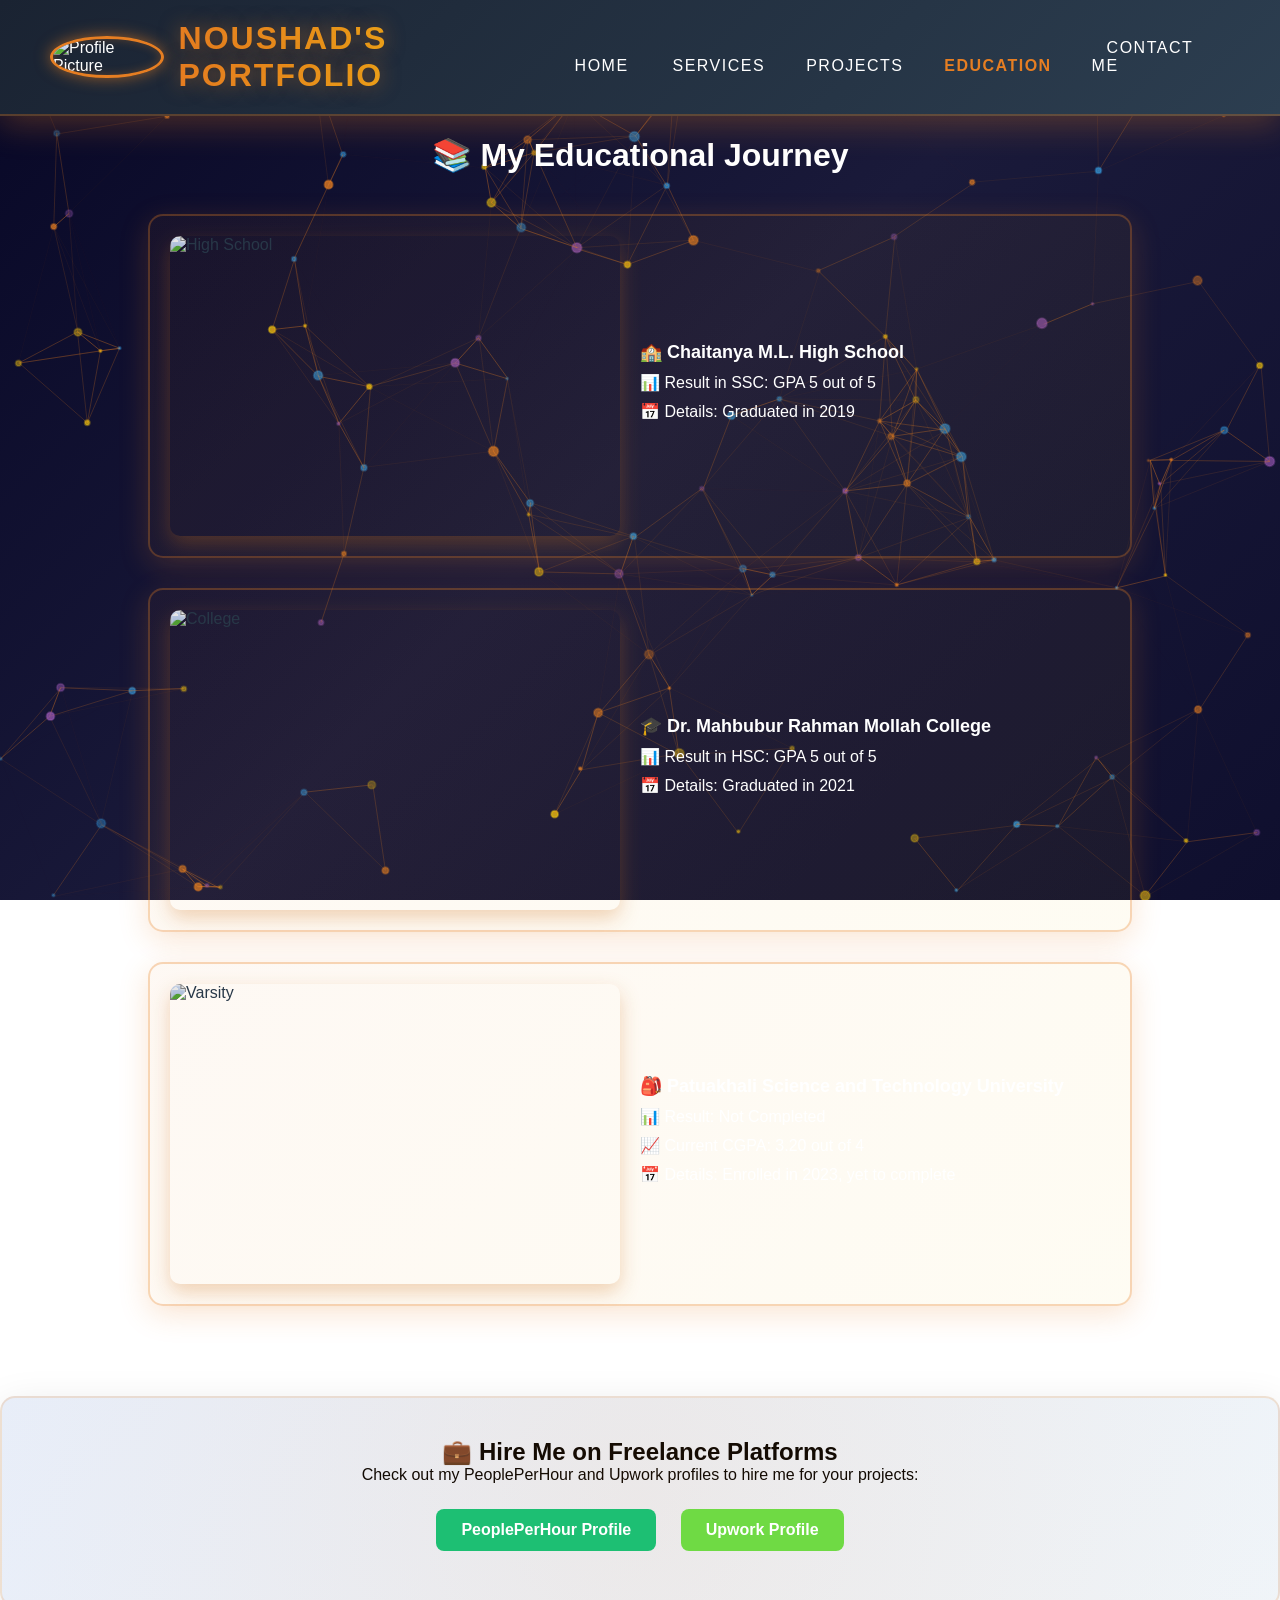
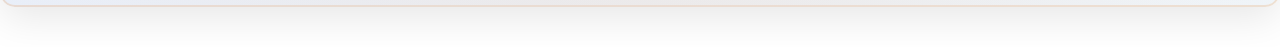
==== pages/about.html @ a870f648 "update porfolio" ====
<!DOCTYPE html>
<html lang="en">
<head>
    <meta charset="UTF-8">
    <meta name="viewport" content="width=device-width, initial-scale=1.0">
    <title>About page</title>
    <link rel="stylesheet" href="../styles.css">
</head>
<body>
    <canvas id="backgroundCanvas"></canvas>
    <header>
        <div class="logo">
            <div class="profile-container">
                <img src="../images/default-image.png" alt="Profile Picture" class="profile-picture" id="profilePicture">
            </div>
            <h1>Noushad's Portfolio</h1>
            
        </div>
        <nav>
            <ul class="nav-links">
                <li><a href="../index.html">Home</a></li>
                <li><a href="services.html">Services</a></li>
                <li><a href="project.html">Projects</a></li>
                <li><a href="about.html">Education</a></li>
                <li><a href="contact.html">Contact Me</a></li>
            </ul>
        </nav>
    </header>
    <script src="../script.js"></script>
    <main>
        <div class="about-container">
            <h1 style="color: white; text-align: center; animation: fadeInUp 0.8s ease-out; margin-bottom: 40px;">📚 My Educational Journey</h1>
        
            <!-- High School Section -->
            <div class="education-section">
                <img src="../images/highschool.jpg" alt="High School" class="edu-image">
                <div class="edu-details">
                    <h3>
                        <a href="https://chaitanyamlhighschool.edu.bd/" target="_blank">🏫 Chaitanya M.L. High School</a>
                    </h3>
                    <p style="color:white">📊 Result in SSC: GPA 5 out of 5</p>
                    <p style="color:white">📅 Details: Graduated in 2019</p>
                </div>
            </div>
        
            <!-- College Section -->
            <div class="education-section">
                <img src="../images/college.jpeg" alt="College" class="edu-image">
                <div class="edu-details">
                    <h3>
                        <a href="https://mail.dmrc.edu.bd" target="_blank">🎓 Dr. Mahbubur Rahman Mollah College</a>
                    </h3>
                    <p style="color:white">📊 Result in HSC: GPA 5 out of 5</p>
                    <p style="color:white">📅 Details: Graduated in 2021</p>
                </div>
            </div>
        
            <!-- Varsity Section -->
            <div class="education-section">
                <img src="../images/university.jpg" alt="Varsity" class="edu-image">
                <div class="edu-details">
                    <h3>
                        <a href="https://www.pstu.ac.bd/" target="_blank">🎒 Patuakhali Science and Technology University</a>
                    </h3>
                    <p style="color:white">📊 Result: Not Completed</p>
                    <p style="color:white">📈 Current CGPA: 3.20 out of 4</p>
                    <p style="color:white">📅 Details: Enrolled in 2023, yet to complete</p>
                </div>
            </div>
        </div>
        <section class="profile-section1">
            <h2 style="color:rgb(0, 0, 0)">💼 Hire Me on Freelance Platforms</h2>
            <p style="color:rgb(0, 0, 0)">Check out my PeoplePerHour and Upwork profiles to hire me for your projects:</p>
            <div class="profile-links">
                <a href="https://www.peopleperhour.com/freelancer/technology-programming/md_noushad-bhuiyan-game-and-app-developer-zzvnzvnj" target="_blank" class="profile-link fiverr">PeoplePerHour Profile</a>
                <a href="https://www.upwork.com/freelancers/~0193bcc1ac56d08c40" target="_blank" class="profile-link upwork">Upwork Profile</a>
            </div>
            
        </section>
    </main>
    
</body>
</html>
---- styles.css ----
/* Canvas Fullscreen Background */
canvas#backgroundCanvas {
    position: fixed;
    top: 0;
    left: 0;
    width: 100%;
    height: 100%;
    z-index: -1;
}




/* General Reset */
* {
    margin: 0;
    padding: 0;
    box-sizing: border-box;
}

body {
    font-family: 'Poppins', sans-serif;
    background: linear-gradient(135deg, #070726 0%, #1a1a3a 50%, #0f0f2e 100%);
    background-attachment: fixed;
    color: #2c3e50;
    display: flex;
    flex-direction: column;
    overflow-x: hidden;
    justify-content: flex-start;
}


/* Header Styling */
header {
    display: flex;
    justify-content: space-between;
    align-items: center;
    padding: 20px 50px;
    background: linear-gradient(135deg, #1a2332 0%, #2c3e50 100%);
    color: #fff;
    position: sticky;
    top: 0;
    z-index: 1000;
    box-shadow: 0 8px 32px rgba(230, 126, 34, 0.3);
    backdrop-filter: blur(10px);
    border-bottom: 2px solid rgba(230, 126, 34, 0.3);
}

.logo h1 {
    font-size: 32px;
    font-weight: bold;
    text-transform: uppercase;
    letter-spacing: 2px;
    background: linear-gradient(90deg, #e67e22, #f1c40f, #e67e22);
    -webkit-background-clip: text;
    -webkit-text-fill-color: transparent;
    background-size: 300% 100%;
    animation: gradientText 4s infinite;
    text-shadow: 0 0 20px rgba(230, 126, 34, 0.5);
}

@keyframes gradientText {
    0% { background-position: 0% 50%; }
    50% { background-position: 100% 50%; }
    100% { background-position: 0% 50%; }
}

.nav-links {
    list-style: none;
    display: flex;
    gap: 20px;
}

.nav-links li {
    position: relative;
}

.nav-links a {
    text-decoration: none;
    color: #fff;
    font-size: 16px;
    font-weight: 500;
    transition: all 0.3s ease;
    text-transform: uppercase;
    letter-spacing: 1.5px;
    position: relative;
    padding: 8px 15px;
    border-radius: 5px;
}

/* Hover Animation */
.nav-links a::before {
    content: '';
    position: absolute;
    inset: 0;
    background: linear-gradient(135deg, #e67e22, #f1c40f);
    border-radius: 5px;
    opacity: 0;
    z-index: -1;
    transition: opacity 0.3s ease;
}

.nav-links a:hover::before,
.nav-links a:focus::before {
    opacity: 0.2;
}

.nav-links a:hover {
    color: #fff;
    transform: translateY(-3px);
    box-shadow: 0 8px 16px rgba(230, 126, 34, 0.4);
}

/* Active Link Style */
.nav-links a.active {
    font-weight: bold;
    color: #e67e22;
}



/* Logo Styling */
.logo {
    display: flex;
    align-items: center;
    gap: 15px;
}

.logo h1 {
    font-size: 32px;
    font-weight: bold;
    text-transform: uppercase;
    letter-spacing: 2px;
    background: linear-gradient(90deg, #e67e22, #f1c40f);
    -webkit-background-clip: text;
    -webkit-text-fill-color: transparent;
    animation: gradientText 3s infinite;
}

.profile-container {
    position: relative;
    display: inline-block;
}

.profile-picture {
    width: 50px;
    height: 50px;
    border-radius: 50%;
    object-fit: cover;
    border: 3px solid #e67e22;
    box-shadow: 0 0 15px rgba(230, 126, 34, 0.6), inset 0 0 10px rgba(230, 126, 34, 0.3);
    cursor: pointer;
    transition: all 0.3s ease;
    animation: profileGlow 2s ease-in-out infinite;
}

@keyframes profileGlow {
    0%, 100% { box-shadow: 0 0 15px rgba(230, 126, 34, 0.6), inset 0 0 10px rgba(230, 126, 34, 0.3); }
    50% { box-shadow: 0 0 25px rgba(230, 126, 34, 0.9), inset 0 0 15px rgba(230, 126, 34, 0.5); }
}

.edit-icon {
    position: absolute;
    width: 16px;
    height: 16px;
    bottom: 0;
    right: 0;
    background-color: #fff;
    border-radius: 50%;
    padding: 2px;
    box-shadow: 0 0 5px rgba(0, 0, 0, 0.2);
    display: none;
    cursor: pointer;
}

.profile-container:hover .edit-icon {
    display: block;
}

.profile-container:hover .profile-picture {
    transform: scale(1.15);
    filter: brightness(1.2);
}
/* Content Container Styling */
.content-containerMain {
    display: flex;
    justify-content: space-between;
    align-items: flex-start;
    gap: 40px;
    padding: 40px;
    animation: fadeInUp 0.8s ease-out;
}

/* Left Side (Picture) */
.left-side {
    flex: 1;
    display: flex;
    justify-content: center;
    align-items: center;
}

.profile-pictureMain {
    width: 350px;
    height: 350px;
    border-radius: 50%;
    border: 8px solid;
    border-image: linear-gradient(135deg, #e67e22, #f1c40f, #e67e22) 1;
    object-fit: cover;
    box-shadow: 0 0 40px rgba(230, 126, 34, 0.6),
                0 0 80px rgba(241, 196, 15, 0.3),
                inset 0 0 40px rgba(230, 126, 34, 0.2);
    animation: float 3s ease-in-out infinite;
}

@keyframes float {
    0%, 100% { transform: translateY(0px); }
    50% { transform: translateY(-20px); }
}

/* Right Side (Skills and About) */
.right-side {
    flex: 2;
}

/* Skills Styling */
.skills-list {
    list-style-type: none;
    padding: 0;
    margin: 0;
}

.skills-list li {
    display: flex;
    align-items: center;
    justify-content: space-between;
    background: linear-gradient(135deg, #f1c40f 0%, #e67e22 100%);
    color: #000000;
    padding: 12px 15px;
    margin-bottom: 12px;
    border-radius: 8px;
    cursor: pointer;
    font-size: 16px;
    font-weight: 700;
    position: relative;
    width: 500px;
    height: 55px;
    box-sizing: border-box;
    transition: all 0.3s cubic-bezier(0.175, 0.885, 0.32, 1.275);
    box-shadow: 0 4px 15px rgba(230, 126, 34, 0.3);
    overflow: hidden;
}

.skills-list li::before {
    content: '';
    position: absolute;
    top: -50%;
    left: -50%;
    width: 200%;
    height: 200%;
    background: radial-gradient(circle, rgba(255,255,255,0.3) 0%, transparent 70%);
    animation: shimmer 3s infinite;
}

@keyframes shimmer {
    0% { transform: translate(-100%, -100%) rotate(45deg); }
    100% { transform: translate(100%, 100%) rotate(45deg); }
}

.skills-list li:hover {
    background: linear-gradient(135deg, #e67e22 0%, #d66c0c 100%);
    transform: translateY(-5px) scale(1.05);
    box-shadow: 0 8px 25px rgba(230, 126, 34, 0.6);
}

/* Skill Logo */
.skill-logo {
    width: 35px;
    height: 35px;
    margin-right: 12px;
    border-radius: 50%;
    flex-shrink: 0;
    box-shadow: 0 0 10px rgba(0, 0, 0, 0.3);
    transition: all 0.3s ease;
    animation: rotateSpin 4s linear infinite;
}

.skills-list li:hover .skill-logo {
    transform: scale(1.2) rotate(10deg);
    animation-duration: 1s;
}

@keyframes rotateSpin {
    0% { transform: rotate(0deg); }
    100% { transform: rotate(360deg); }
}
/* Popup Animation */
.popup-container {
    position: fixed;
    top: 50%;
    left: 50%;
    transform: translate(-50%, -50%) scale(0) rotate(-10deg);
    background: linear-gradient(135deg, rgba(0, 0, 0, 0.95), rgba(40, 40, 70, 0.95));
    padding: 30px;
    border-radius: 15px;
    display: flex;
    justify-content: center;
    align-items: center;
    z-index: 9999;
    transition: all 0.4s cubic-bezier(0.175, 0.885, 0.32, 1.275);
    opacity: 0;
    box-shadow: 0 0 50px rgba(230, 126, 34, 0.5);
    border: 2px solid rgba(230, 126, 34, 0.6);
    backdrop-filter: blur(10px);
}

.popup-container img {
    max-width: 350px;
    max-height: 350px;
    border-radius: 12px;
    box-shadow: 0 0 30px rgba(230, 126, 34, 0.4);
    animation: popupImageGlow 2s ease-in-out infinite;
}

@keyframes popupImageGlow {
    0%, 100% { filter: drop-shadow(0 0 10px rgba(230, 126, 34, 0.4)); }
    50% { filter: drop-shadow(0 0 20px rgba(241, 196, 15, 0.6)); }
}

/* Show Popup */
.popup-container.active {
    transform: translate(-50%, -50%) scale(1) rotate(0deg);
    opacity: 1;
}

/* Close button for popup */
.popup-close {
    position: absolute;
    top: 10px;
    right: 10px;
    width: 30px;
    height: 30px;
    background: #e67e22;
    border: none;
    border-radius: 50%;
    cursor: pointer;
    font-size: 20px;
    color: white;
    transition: all 0.3s ease;
    z-index: 10001;
}

.popup-close:hover {
    background: #f1c40f;
    transform: scale(1.2) rotate(90deg);
}
/* Social Media Container */
.social-media {
    position: fixed; /* Keeps the icons fixed on the screen */
    right: 20px; /* Position 20px away from the right edge */
    top: 200px; /* Start 100px from the top */
    display: flex;
    flex-direction: column; /* Arrange icons in a vertical line */
    gap: 15px; /* Space between the icons */
}

/* Social Media Icons */
.social-icon {
    width: 45px;
    height: 45px;
    border-radius: 50%;
    box-shadow: 0 4px 15px rgba(230, 126, 34, 0.4);
    transition: all 0.3s cubic-bezier(0.175, 0.885, 0.32, 1.275);
    background: linear-gradient(135deg, rgba(230, 126, 34, 0.1), rgba(241, 196, 15, 0.1));
    padding: 5px;
    border: 2px solid rgba(230, 126, 34, 0.3);
}

.social-icon:hover {
    transform: scale(1.3) translateY(-5px) rotate(10deg);
    box-shadow: 0 8px 25px rgba(230, 126, 34, 0.7);
    border-color: #e67e22;
}
/* About Page Container */
.about-container {
    width: 80%;
    margin: auto;
    padding: 20px;
}

/* Education Section */
.education-section {
    display: flex;
    align-items: center;
    margin-bottom: 30px;
    border: 2px solid rgba(230, 126, 34, 0.3);
    border-radius: 15px;
    padding: 20px;
    box-shadow: 0 8px 30px rgba(230, 126, 34, 0.2);
    background: linear-gradient(135deg, rgba(230, 126, 34, 0.05), rgba(241, 196, 15, 0.05));
    transition: all 0.3s ease;
    animation: slideInLeft 0.6s ease-out;
}

.education-section:hover {
    transform: translateX(10px);
    box-shadow: 0 12px 40px rgba(230, 126, 34, 0.4);
    border-color: #e67e22;
}

/* Education Image */
.edu-image {
    width: 450px;
    height: 300px;
    margin-right: 20px;
    border-radius: 10px;
    object-fit: cover;
    box-shadow: 0 8px 20px rgba(230, 126, 34, 0.3);
    transition: all 0.3s ease;
    filter: brightness(0.9);
}

.education-section:hover .edu-image {
    filter: brightness(1.1);
    transform: scale(1.05);
}

/* Education Details */
.edu-details {
    flex-grow: 1;
}

.edu-details h3 {
    margin: 0;
    font-size: 18px;
}

.edu-details a {
    text-decoration: none;
    color: #ffffff;
    transition: color 0.3s;
}

.edu-details a:hover {
    color: #ffffff;
}

.edu-details p {
    margin: 10px 0;
}
.profile-section1 {
    text-align: center;
    padding: 40px;
    background: linear-gradient(135deg, #e8f1ff, #f0f8ff);
    margin: 40px auto;
    border-radius: 15px;
    animation: slideInUp 0.8s ease-out;
    box-shadow: 0 10px 40px rgba(0, 0, 0, 0.1);
    border: 2px solid rgba(230, 126, 34, 0.2);
    position: relative;
    overflow: hidden;
}

.profile-section1::before {
    content: '';
    position: absolute;
    top: -50%;
    right: -50%;
    width: 200%;
    height: 200%;
    background: radial-gradient(circle, rgba(230, 126, 34, 0.1) 0%, transparent 70%);
    animation: orbitalMove 8s linear infinite;
}

@keyframes orbitalMove {
    0% { transform: translate(0, 0) rotate(0deg); }
    100% { transform: translate(0, 0) rotate(360deg); }
}
.profile-links {
    margin-top: 15px;
}

.profile-link {
    text-decoration: none;
    padding: 12px 25px;
    margin: 10px;
    border-radius: 8px;
    color: white;
    font-weight: bold;
    transition: all 0.3s cubic-bezier(0.175, 0.885, 0.32, 1.275);
    position: relative;
    display: inline-block;
    overflow: hidden;
}

.profile-link::before {
    content: '';
    position: absolute;
    top: 0;
    left: -100%;
    width: 100%;
    height: 100%;
    background: rgba(255, 255, 255, 0.2);
    transition: left 0.5s ease;
    z-index: -1;
}

.profile-link:hover::before {
    left: 100%;
}

.fiverr {
    background: #1dbf73;
}

.fiverr:hover {
    background: #17a566;
    transform: translateY(-3px) scale(1.05);
    box-shadow: 0 8px 20px rgba(29, 191, 115, 0.4);
}

.upwork {
    background: #6fda44;
}

.upwork:hover {
    background: #5fb638;
    transform: translateY(-3px) scale(1.05);
    box-shadow: 0 8px 20px rgba(111, 218, 68, 0.4);
}

/* Main animations */
@keyframes fadeInUp {
    from {
        opacity: 0;
        transform: translateY(30px);
    }
    to {
        opacity: 1;
        transform: translateY(0);
    }
}

@keyframes slideInLeft {
    from {
        opacity: 0;
        transform: translateX(-50px);
    }
    to {
        opacity: 1;
        transform: translateX(0);
    }
}

@keyframes slideInUp {
    from {
        opacity: 0;
        transform: translateY(50px);
    }
    to {
        opacity: 1;
        transform: translateY(0);
    }
}
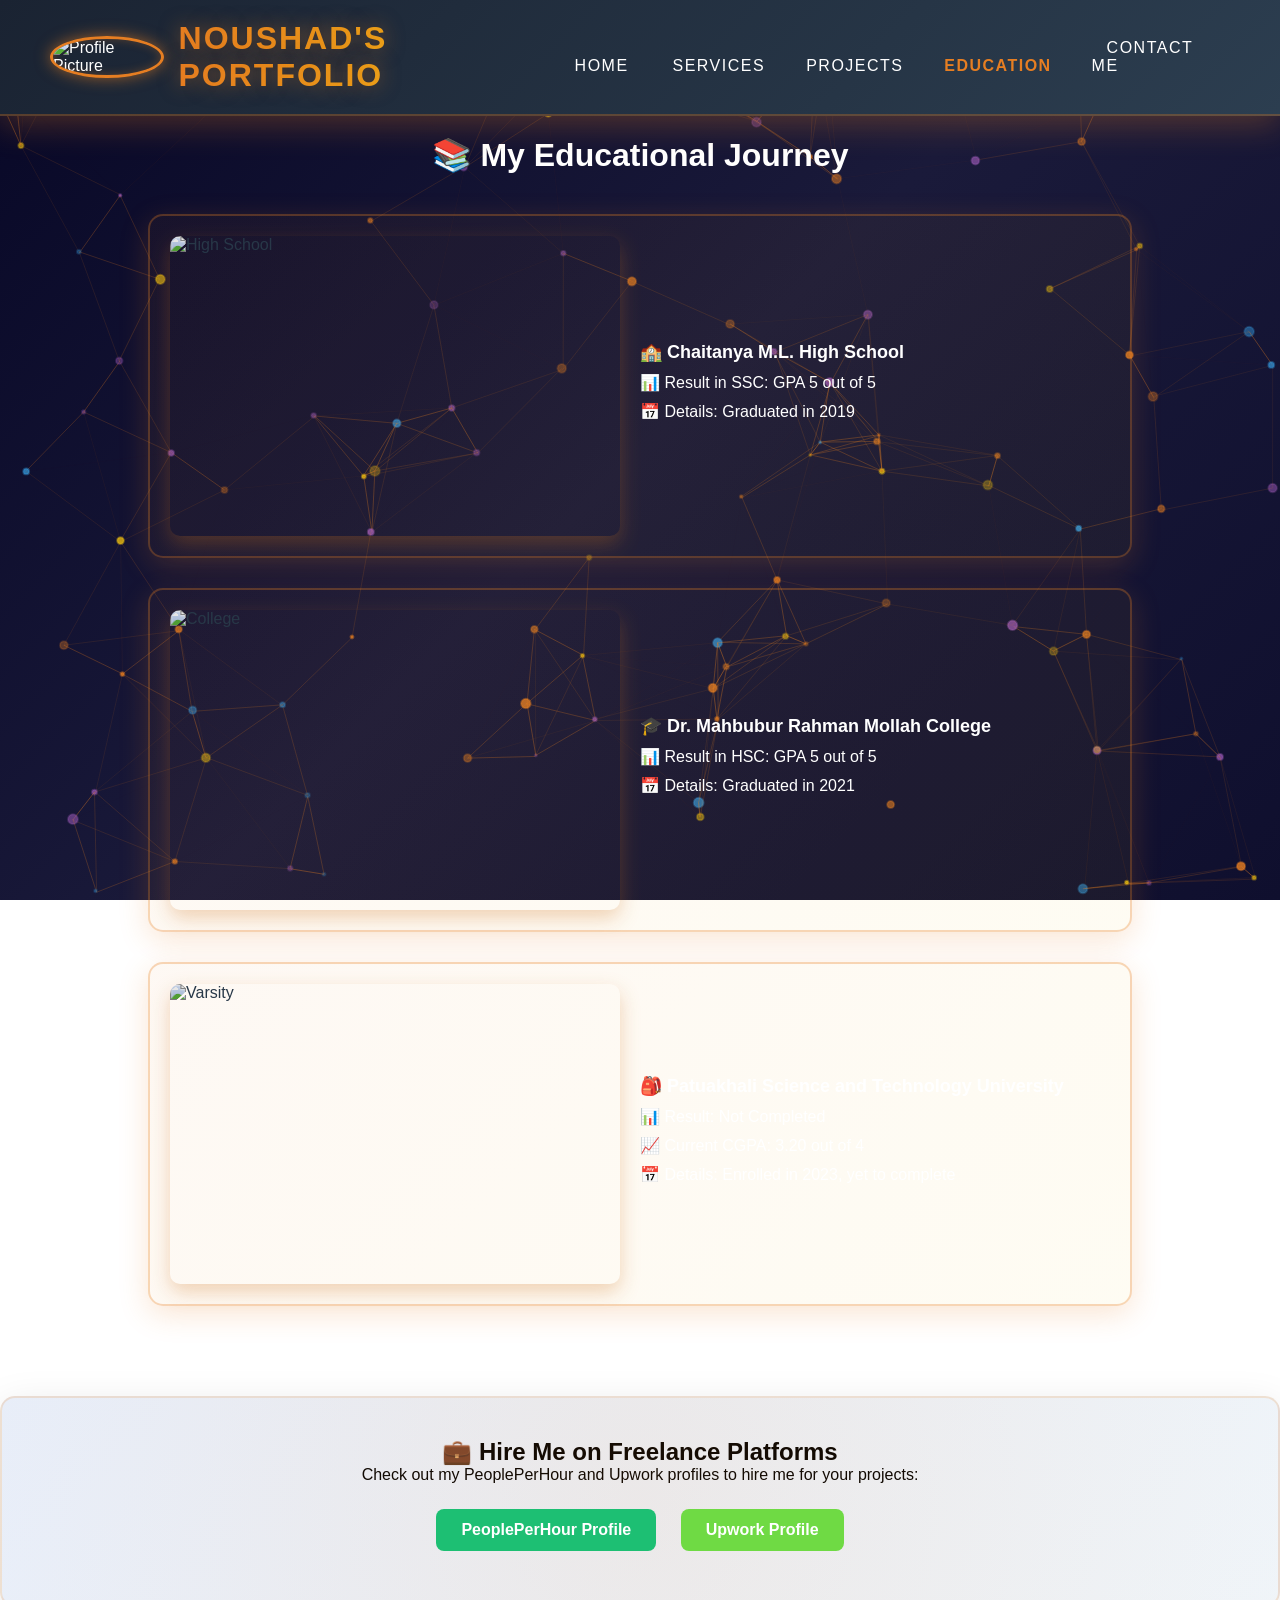
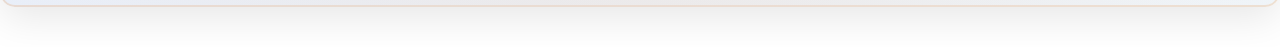
==== commit 2bf313e4: "updating projects" ====
--- a/pages/about.html
+++ b/pages/about.html
@@ -5,6 +5,7 @@
     <meta name="viewport" content="width=device-width, initial-scale=1.0">
     <title>About page</title>
     <link rel="stylesheet" href="../styles.css">
+    <link rel="stylesheet" href="../styles/responsive.css">
 </head>
 <body>
     <canvas id="backgroundCanvas"></canvas>
@@ -14,9 +15,14 @@
                 <img src="../images/default-image.png" alt="Profile Picture" class="profile-picture" id="profilePicture">
             </div>
             <h1>Noushad's Portfolio</h1>
-            
+
         </div>
-        <nav>
+        <button class="hamburger" id="hamburgerBtn" aria-label="Toggle navigation menu" aria-expanded="false">
+            <span></span>
+            <span></span>
+            <span></span>
+        </button>
+        <nav id="mainNav">
             <ul class="nav-links">
                 <li><a href="../index.html">Home</a></li>
                 <li><a href="services.html">Services</a></li>
--- a/styles/responsive.css
+++ b/styles/responsive.css
@@ -0,0 +1,476 @@
+/* =========================================
+   GLOBAL RESPONSIVE STYLES
+   Breakpoints:
+     - 1600px+ (very large screens)
+     - 1200px (large desktops -> laptop)
+     - 992px (laptop -> tablet landscape)
+     - 768px (tablet -> mobile landscape)
+     - 600px (large mobile)
+     - 400px (small mobile)
+   ========================================= */
+
+/* ---------- Default: hamburger hidden (desktop) ---------- */
+.hamburger {
+    display: none;
+    flex-direction: column;
+    justify-content: center;
+    gap: 5px;
+    background: transparent;
+    border: none;
+    cursor: pointer;
+    padding: 8px;
+    border-radius: 6px;
+    transition: background 0.3s ease;
+}
+
+.hamburger:hover {
+    background: rgba(230, 126, 34, 0.15);
+}
+
+.hamburger span {
+    display: block;
+    width: 26px;
+    height: 3px;
+    background: linear-gradient(90deg, #e67e22, #f1c40f);
+    border-radius: 3px;
+    transition: all 0.3s cubic-bezier(0.175, 0.885, 0.32, 1.275);
+    transform-origin: center;
+}
+
+.hamburger.active span:nth-child(1) {
+    transform: translateY(8px) rotate(45deg);
+}
+
+.hamburger.active span:nth-child(2) {
+    opacity: 0;
+    transform: scaleX(0);
+}
+
+.hamburger.active span:nth-child(3) {
+    transform: translateY(-8px) rotate(-45deg);
+}
+
+/* ---------- Very large screens (>= 1600px) ---------- */
+@media (min-width: 1600px) {
+    .content-containerMain {
+        max-width: 1500px;
+        margin: 0 auto;
+    }
+
+    .project-section {
+        max-width: 1400px;
+    }
+
+    .profile-pictureMain {
+        width: 420px;
+        height: 420px;
+    }
+}
+
+/* ---------- Large screens (<= 1200px) ---------- */
+@media (max-width: 1200px) {
+    header {
+        padding: 18px 30px;
+    }
+
+    .logo h1 {
+        font-size: 26px;
+        letter-spacing: 1.5px;
+    }
+
+    .content-containerMain {
+        padding: 30px;
+        gap: 30px;
+    }
+
+    .profile-pictureMain {
+        width: 300px;
+        height: 300px;
+    }
+
+    .skills-list li {
+        width: 100%;
+        max-width: 500px;
+    }
+
+    .project-section {
+        width: 95%;
+        padding: 25px;
+    }
+
+    .video-container {
+        min-width: 320px;
+    }
+
+    .video-container iframe {
+        height: 240px;
+    }
+
+    .edu-image {
+        width: 360px;
+        height: 240px;
+    }
+}
+
+/* ---------- Tablets / small laptops (<= 992px) ---------- */
+@media (max-width: 992px) {
+    .content-containerMain {
+        flex-direction: column;
+        align-items: center;
+        text-align: center;
+    }
+
+    .left-side,
+    .right-side {
+        flex: none;
+        width: 100%;
+    }
+
+    .skills-list {
+        display: flex;
+        flex-direction: column;
+        align-items: center;
+    }
+
+    .skills-list li {
+        width: 100%;
+        max-width: 600px;
+    }
+
+    .project-section {
+        flex-direction: column;
+        gap: 20px;
+    }
+
+    .video-container {
+        min-width: 0;
+        width: 100%;
+        margin-right: 0;
+    }
+
+    .video-container iframe {
+        height: 280px;
+    }
+
+    .education-section {
+        flex-direction: column;
+        text-align: center;
+    }
+
+    .edu-image {
+        width: 100%;
+        max-width: 500px;
+        height: 250px;
+        margin-right: 0;
+        margin-bottom: 20px;
+    }
+
+    .social-media {
+        top: 150px;
+        right: 10px;
+        gap: 10px;
+    }
+
+    .social-icon {
+        width: 38px;
+        height: 38px;
+    }
+}
+
+/* ---------- Mobile landscape / tablets (<= 768px) ---------- */
+@media (max-width: 768px) {
+    header {
+        padding: 14px 20px;
+        flex-wrap: wrap;
+        gap: 12px;
+    }
+
+    .logo {
+        flex: 1;
+        min-width: 0;
+    }
+
+    .logo h1 {
+        font-size: 20px;
+        letter-spacing: 1px;
+    }
+
+    .profile-picture {
+        width: 40px;
+        height: 40px;
+    }
+
+    .hamburger {
+        display: flex;
+        order: 3;
+    }
+
+    nav {
+        order: 4;
+        width: 100%;
+        flex-basis: 100%;
+        max-height: 0;
+        overflow: hidden;
+        transition: max-height 0.4s ease;
+    }
+
+    nav.open {
+        max-height: 500px;
+    }
+
+    .nav-links {
+        flex-direction: column;
+        gap: 0;
+        background: linear-gradient(135deg, rgba(26, 35, 50, 0.98), rgba(44, 62, 80, 0.98));
+        border-radius: 10px;
+        padding: 10px 0;
+        margin-top: 10px;
+        border: 1px solid rgba(230, 126, 34, 0.3);
+    }
+
+    .nav-links li {
+        width: 100%;
+    }
+
+    .nav-links a {
+        display: block;
+        padding: 12px 20px;
+        text-align: center;
+        width: 100%;
+        border-radius: 0;
+    }
+
+    .nav-links a:hover {
+        transform: none;
+        background: rgba(230, 126, 34, 0.2);
+    }
+
+    .content-containerMain {
+        padding: 20px 15px;
+        gap: 25px;
+    }
+
+    .profile-pictureMain {
+        width: 220px;
+        height: 220px;
+        border-width: 5px;
+    }
+
+    .right-side h1 {
+        font-size: 1.6rem;
+    }
+
+    .right-side h3 {
+        font-size: 1.1rem;
+    }
+
+    .skills-list li {
+        height: 50px;
+        font-size: 14px;
+        padding: 10px 12px;
+    }
+
+    .skill-logo {
+        width: 30px;
+        height: 30px;
+    }
+
+    .popup-container {
+        padding: 15px;
+        max-width: 90vw;
+    }
+
+    .popup-container img {
+        max-width: 80vw;
+        max-height: 60vh;
+    }
+
+    .project-section {
+        margin: 30px auto;
+        padding: 20px 15px;
+    }
+
+    .video-container iframe {
+        height: 220px;
+    }
+
+    .description h2 {
+        font-size: 1.4rem;
+    }
+
+    .description p {
+        font-size: 0.95rem;
+    }
+
+    .education-section {
+        padding: 15px;
+    }
+
+    .edu-image {
+        height: 200px;
+    }
+
+    .contact-container {
+        width: 92%;
+        padding: 20px;
+    }
+
+    .contact-form input,
+    .contact-form textarea {
+        font-size: 15px;
+        padding: 12px;
+    }
+
+    .profile-section,
+    .profile-section1 {
+        padding: 25px 15px;
+        margin: 25px auto;
+    }
+
+    .profile-link {
+        padding: 10px 18px;
+        margin: 6px;
+        font-size: 14px;
+    }
+
+    main h1 {
+        font-size: 1.6rem !important;
+        margin-bottom: 25px !important;
+    }
+
+    .social-media {
+        display: none;
+    }
+}
+
+/* ---------- Large mobile (<= 600px) ---------- */
+@media (max-width: 600px) {
+    header {
+        padding: 12px 15px;
+    }
+
+    .logo h1 {
+        font-size: 16px;
+        letter-spacing: 0.5px;
+    }
+
+    .profile-picture {
+        width: 36px;
+        height: 36px;
+        border-width: 2px;
+    }
+
+    .profile-pictureMain {
+        width: 180px;
+        height: 180px;
+        border-width: 4px;
+    }
+
+    .content-containerMain {
+        padding: 15px 10px;
+    }
+
+    .skills-list li {
+        font-size: 13px;
+        padding: 8px 10px;
+        height: 46px;
+    }
+
+    .skill-logo {
+        width: 26px;
+        height: 26px;
+        margin-right: 8px;
+    }
+
+    .video-container iframe {
+        height: 200px;
+    }
+
+    .edu-image {
+        height: 180px;
+    }
+
+    .description h2 {
+        font-size: 1.2rem;
+    }
+
+    .description p {
+        font-size: 0.9rem;
+    }
+
+    .profile-links {
+        display: flex;
+        flex-direction: column;
+        gap: 8px;
+        align-items: center;
+    }
+
+    .profile-link {
+        width: 100%;
+        max-width: 280px;
+        margin: 0;
+    }
+}
+
+/* ---------- Very small mobile (<= 400px) ---------- */
+@media (max-width: 400px) {
+    .logo h1 {
+        font-size: 14px;
+    }
+
+    .profile-pictureMain {
+        width: 150px;
+        height: 150px;
+    }
+
+    .skills-list li {
+        font-size: 12px;
+        height: 42px;
+    }
+
+    .video-container iframe {
+        height: 180px;
+    }
+
+    main h1 {
+        font-size: 1.3rem !important;
+    }
+}
+
+/* ---------- Landscape orientation on short mobile screens ---------- */
+@media (max-height: 500px) and (orientation: landscape) {
+    .profile-pictureMain {
+        width: 150px;
+        height: 150px;
+    }
+
+    .video-container iframe {
+        height: 180px;
+    }
+}
+
+/* ---------- Reduce motion for accessibility ---------- */
+@media (prefers-reduced-motion: reduce) {
+    *,
+    *::before,
+    *::after {
+        animation-duration: 0.01ms !important;
+        animation-iteration-count: 1 !important;
+        transition-duration: 0.01ms !important;
+    }
+}
+
+/* ---------- Touch device optimizations ---------- */
+@media (hover: none) and (pointer: coarse) {
+    .skills-list li:hover {
+        transform: none;
+    }
+
+    .project-section:hover {
+        transform: none;
+    }
+
+    .social-icon:hover {
+        transform: none;
+    }
+}
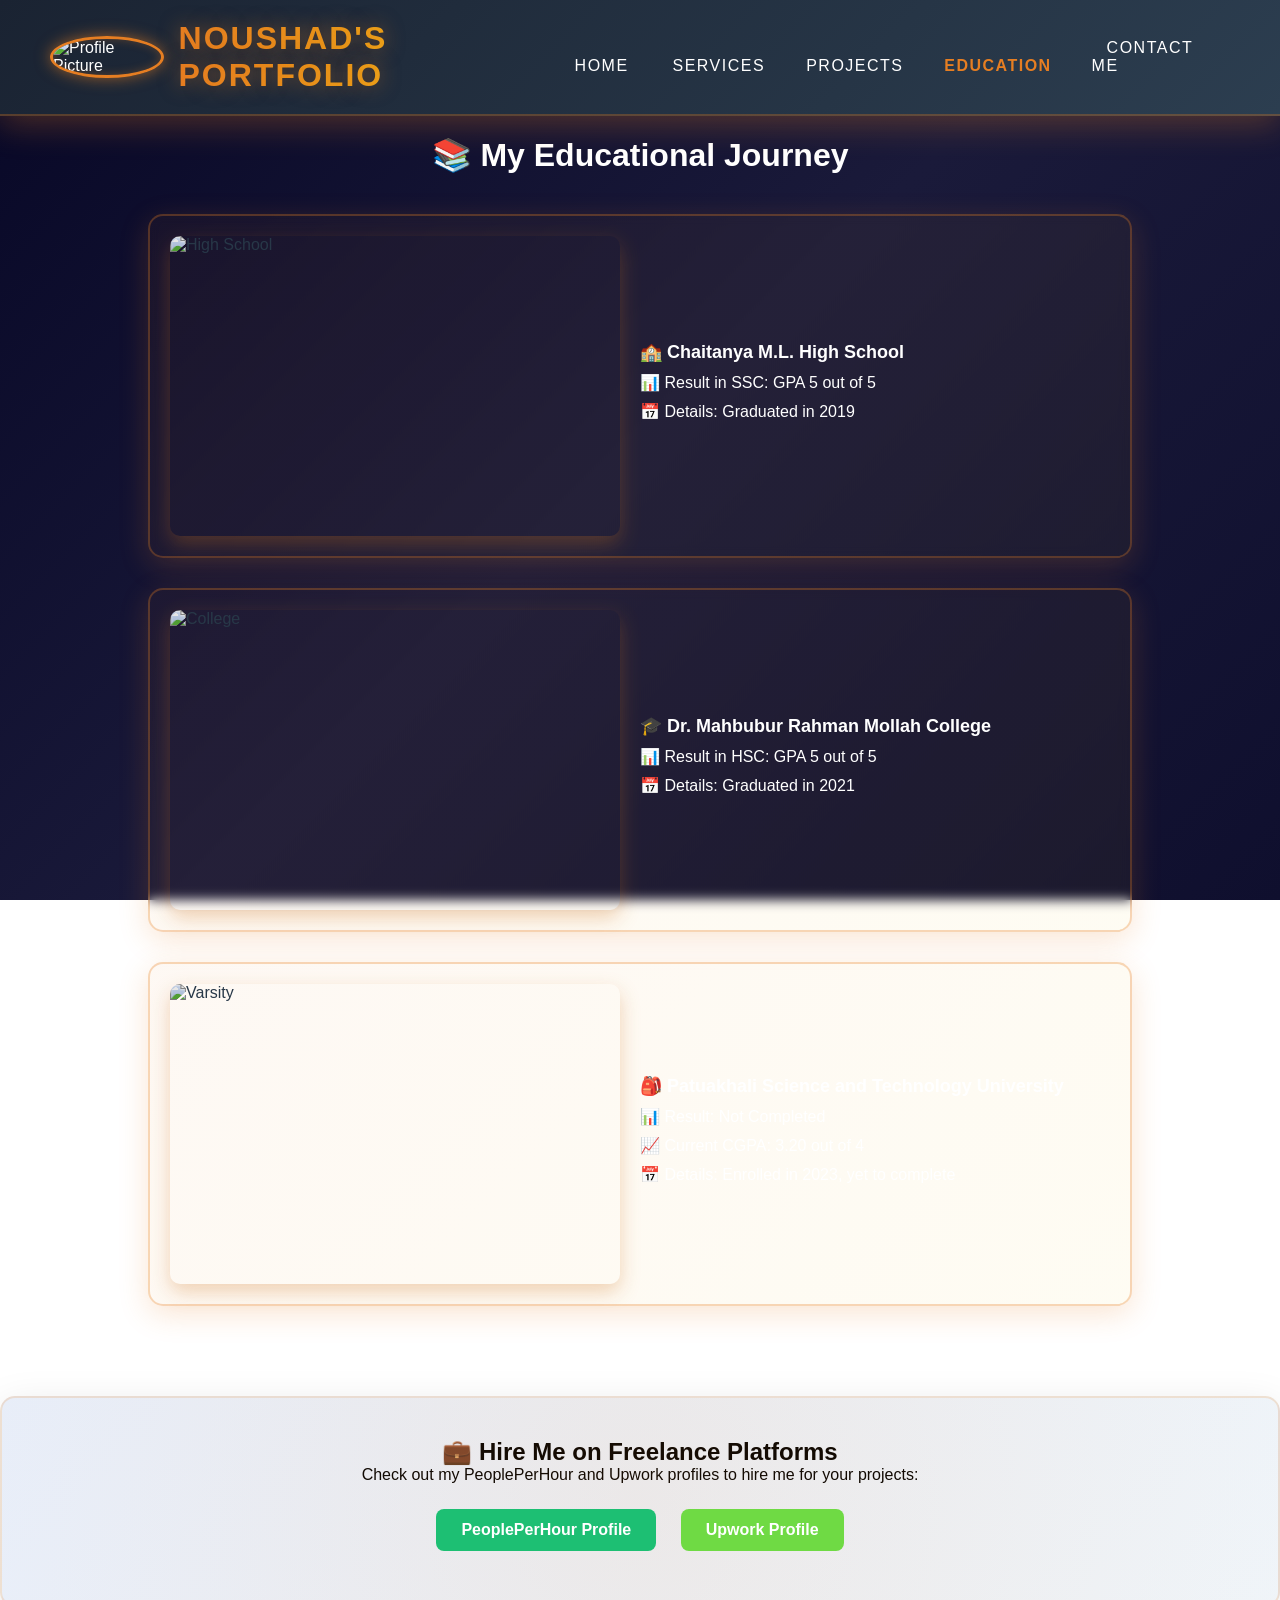
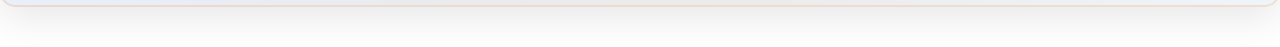
==== commit ec658059: "Rebuild portfolio as an interactive 3D site Replace the multi-page site's home page with a single-pa" ====
--- a/pages/about.html
+++ b/pages/about.html
@@ -6,6 +6,7 @@
     <title>About page</title>
     <link rel="stylesheet" href="../styles.css">
     <link rel="stylesheet" href="../styles/responsive.css">
+    <link rel="stylesheet" href="../styles/3d.css">
 </head>
 <body>
     <canvas id="backgroundCanvas"></canvas>
@@ -85,5 +86,7 @@
         </section>
     </main>
     
+    <script type="module" src="../scripts/three-scene.js"></script>
+    <script src="../scripts/tilt.js"></script>
 </body>
 </html>
--- a/styles/3d.css
+++ b/styles/3d.css
@@ -0,0 +1,59 @@
+/* 3D layer: perspective, glass panels, depth */
+main, .main-section, .about-container, .contact-container {
+    perspective: 1400px;
+}
+
+.tilt-3d {
+    transition: rotate 0.25s ease-out;
+    will-change: rotate;
+    backface-visibility: hidden;
+}
+
+/* Frosted-glass panels so the 3D scene shows through */
+.service-section, .education-section, .profile-section, .profile-section1, .project-section {
+    backdrop-filter: blur(6px);
+    -webkit-backdrop-filter: blur(6px);
+}
+
+/* Profile picture: orbiting 3D rings */
+.left-side {
+    position: relative;
+    transform-style: preserve-3d;
+}
+.left-side::before,
+.left-side::after {
+    content: '';
+    position: absolute;
+    top: 50%; left: 50%;
+    border-radius: 50%;
+    pointer-events: none;
+    border: 2px solid rgba(241, 196, 15, 0.7);
+    box-shadow: 0 0 18px rgba(241, 196, 15, 0.5);
+}
+.left-side::before {
+    width: 440px; height: 440px;
+    margin: -220px 0 0 -220px;
+    animation: orbitA 9s linear infinite;
+}
+.left-side::after {
+    width: 500px; height: 500px;
+    margin: -250px 0 0 -250px;
+    border-color: rgba(52, 152, 219, 0.7);
+    box-shadow: 0 0 18px rgba(52, 152, 219, 0.5);
+    animation: orbitB 13s linear infinite;
+}
+@keyframes orbitA {
+    from { transform: rotateX(70deg) rotateZ(0deg); }
+    to   { transform: rotateX(70deg) rotateZ(360deg); }
+}
+@keyframes orbitB {
+    from { transform: rotateY(70deg) rotateZ(360deg); }
+    to   { transform: rotateY(70deg) rotateZ(0deg); }
+}
+
+@media (max-width: 768px) {
+    .left-side::before, .left-side::after { display: none; }
+}
+@media (prefers-reduced-motion: reduce) {
+    .left-side::before, .left-side::after { animation: none; }
+}
